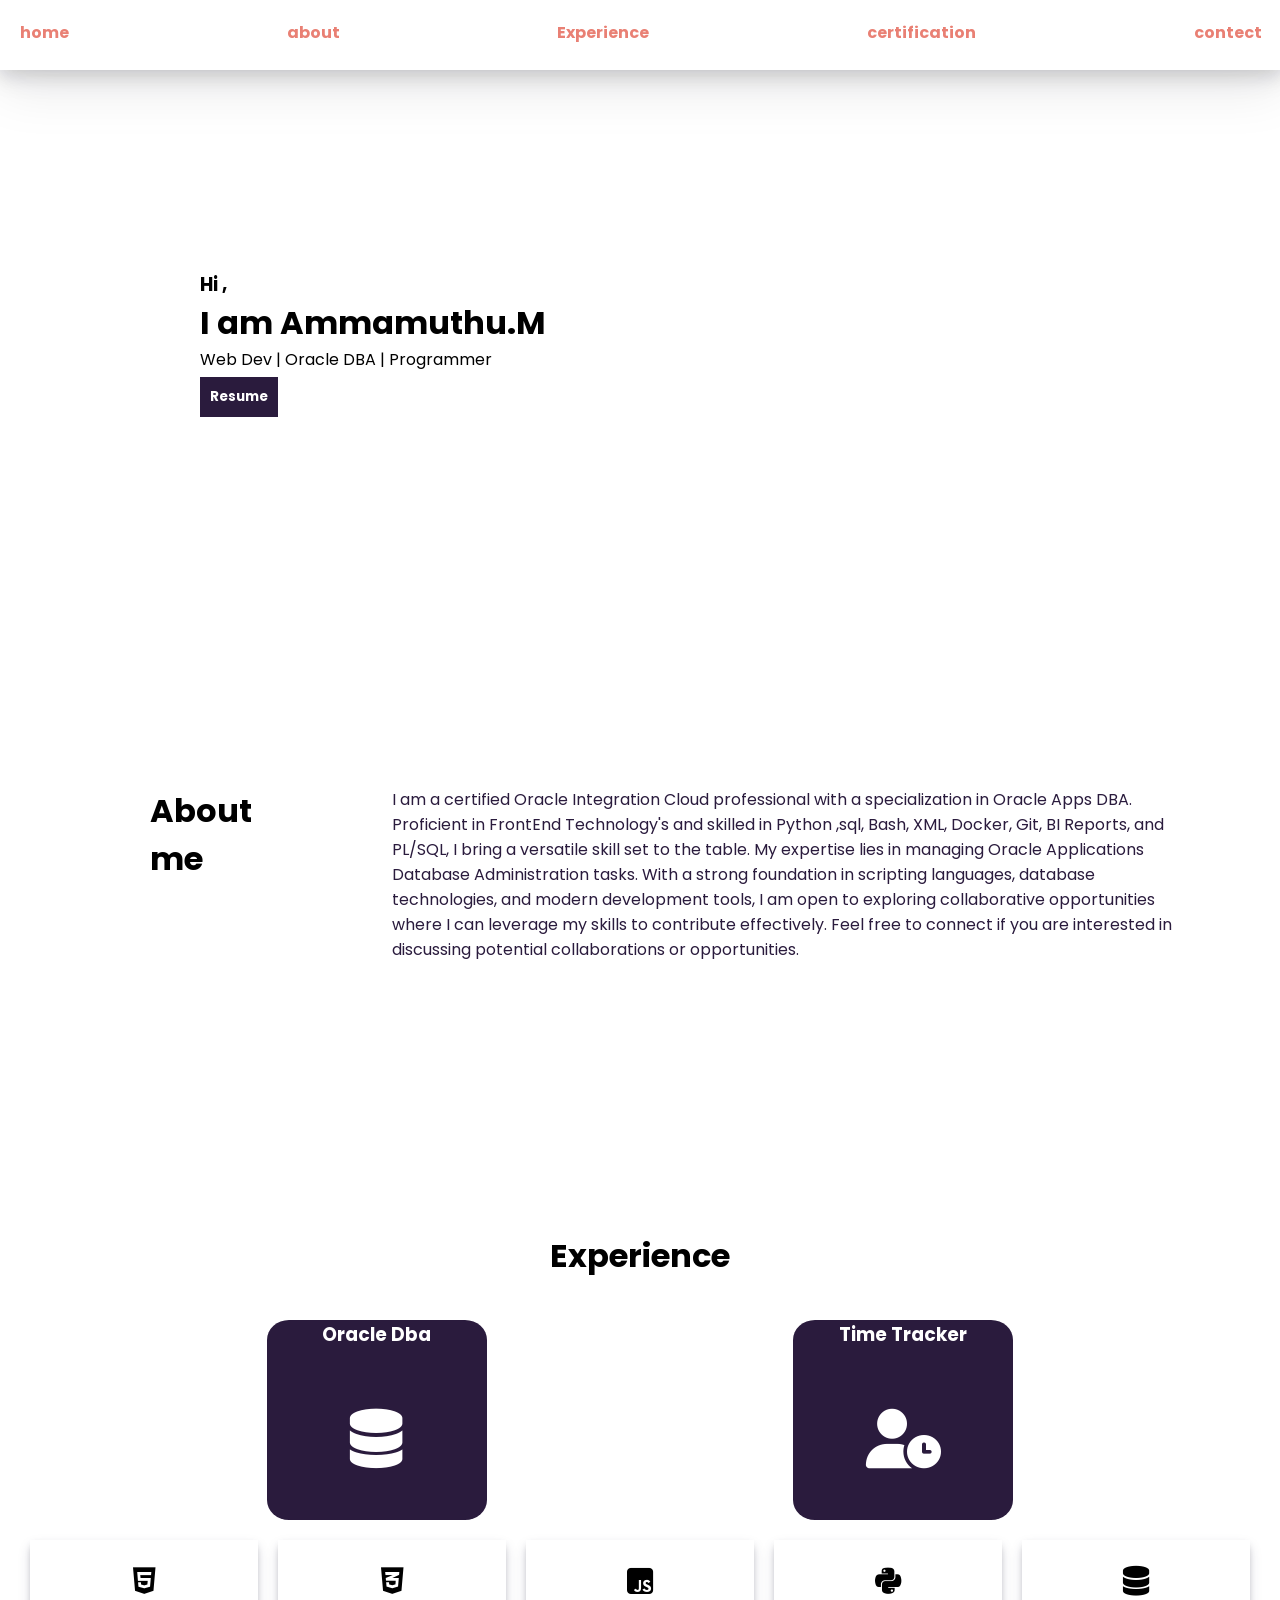
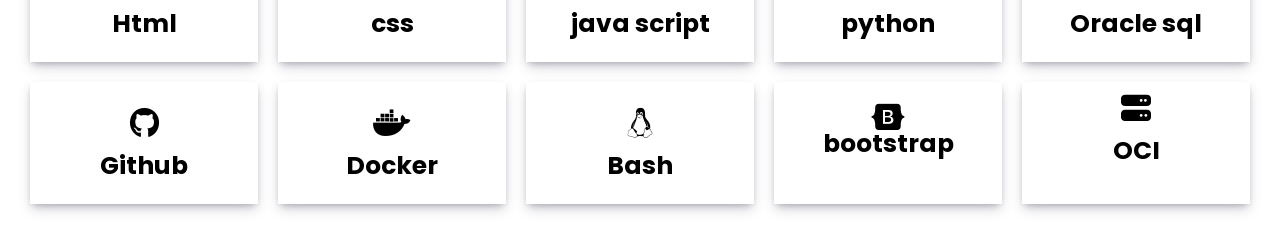
==== home.html @ 78365965 "Add files via upload First push on folio" ====
<!DOCTYPE html>
<html lang="en">

<head>
    <meta charset="UTF-8">
    <meta http-equiv="X-UA-Compatible" content="IE=edge">
    <meta name="viewport" content="width=device-width, initial-scale=1.0">
    <title>Document</title>
    <link rel="stylesheet" href="style.css">
    <!-- For icons -->
    <!-- <link rel="stylesheet" href="https://unpkg.com/boxicons@latest/css/boxicons.min.css"> -->
    <link rel="stylesheet" href="https://cdnjs.cloudflare.com/ajax/libs/font-awesome/6.5.1/css/all.min.css">
    <!-- For Scroll -->
    <link href="https://unpkg.com/aos@2.3.1/dist/aos.css" rel="stylesheet">
</head>

<body>
    <!-- Nav bar -->
    <div class="nav">
        <p> <a href="#home">home</a></p>
        <p> <a href="#about">about</a></p>
        <p> <a href="#experience">Experience</a></p>
        <p>certification</p>
        <p>contect</p>
    </div>

    <!-- Home content -->

    <div id="home">
        <h3>Hi ,</h1>
            <h1>I am Ammamuthu.M</h1>
            <p>Web Dev | Oracle DBA | Programmer</p>
            <button class="cv"><a href="https://drive.google.com/file/d/1HIdIQos8ESiyCvPLMY0kb2cvi-lAjPSE/view?usp=sharing" target="_blank" style="color: white;">Resume</a> </button>
    </div>


    <!-- About me -->
    <div id="about">
        <div class="head">
            <h1>About me</h1>
        </div>
        <div class="summery">
            <P>I am a certified Oracle Integration Cloud professional with a specialization in Oracle Apps DBA.
                Proficient in FrontEnd Technology's and skilled in Python ,sql, Bash, XML, Docker, Git, BI Reports, and
                PL/SQL, I bring a versatile skill set to the table.
                My expertise lies in managing Oracle Applications Database Administration tasks. With a strong
                foundation in scripting languages, database technologies, and modern development tools,
                I am open to exploring collaborative opportunities where I can leverage my skills to contribute
                effectively. Feel free to connect if you are interested in discussing potential collaborations or
                opportunities. </P>
        </div>
    </div>

    <!-- Experience -->
    <div id="experience">
        <h1>Experience</h1>
        <div class="works">
            <div class="one" onmouseover="Mover1(this)" , onmouseout="Mout1(this)">

                <h3>Oracle Dba</h3>
                <i class="fa-solid fa-database"></i>
            </div>
            <div class="two" onmouseover="Mover2(this)" , onmouseout="Mout2(this)">
                <h3>Time Tracker</h3>
                <i class="fa-solid fa-user-clock"></i>
            </div>
        </div>

        <div class="skills">
            <div class="html"><i class="fa-brands fa-html5"></i>
                <h5>Html</h5>
            </div>
            <div class="css"><i class="fa-brands fa-css3-alt"></i>
                <h5>css</h5>
            </div>
            <div class="js"><i class="fa-brands fa-square-js"></i>
                <h5>java script</h5>
            </div>
            <div class="py"><i class="fa-brands fa-python"></i>
                <h5>python</h5>
            </div>
            <div class="sql"><i class="fa-solid fa-database"></i>
                <h5>Oracle sql</h5>
            </div>
            <div class="git"><i class="fa-brands fa-github"></i>
                <h5>Github</h5>
            </div>
            <div class="docker"><i class="fa-brands fa-docker"></i>
                <h5>Docker</h5>
            </div>
            <div class="bash"><i class="fa-brands fa-linux"></i>
                <h5>Bash</h5>
            </div>
            <div class="bootstrap"><i class="fa-brands fa-bootstrap">
                    <h5>bootstrap</h5>
                </i></div>
            <div class="server"><i class="fa-solid fa-server"></i>
                <h5>OCI</h5>
            </div>
        </div>
    </div>
    <script src="https://unpkg.com/aos@2.3.1/dist/aos.js"></script>
    <script src="script.js"></script>
</body>

</html>
---- style.css ----
/* Google fonts */
@import url('https://fonts.googleapis.com/css2?family=Poppins:wght@300&display=swap');

* {
    margin: 0;
    padding: 0;
    font-family: 'Poppins', sans-serif;
}

a {
    text-decoration: none;
    color: #e98074;
}

.nav {
    display: flex;
    justify-content: space-between;
    padding: 20px;
    font-weight: bold;
    width: 97%;
    height: 30px;
    box-shadow: rgba(17, 17, 26, 0.1) 0px 4px 16px, rgba(17, 17, 26, 0.1) 0px 8px 24px, rgba(17, 17, 26, 0.1) 0px 16px 56px;
    position: sticky;
    color: #e98074;
}

.nav p:hover {
    text-decoration: underline;
    transition: 2s;
}

/* Home content */
#home {
    /* display: flex; */
    /* height: 100%; */
    justify-content: center;
    padding-left: 200px;
    padding-top: 200px;
    padding-bottom: 220px;
    background: url();
}
#home button {
    margin-top: 5px;
    padding: 10px;
    border: none;
    background-color:#2a1b3d;
    color: white;
    font-weight: bold;
    cursor: pointer;
}

#about {
    display: flex;
    gap: 40px;
    padding-left: 150px;
    padding-top: 150px;
    padding-bottom: 260px;
    height: 100%;
}

about .head {
    padding: 10px;

}

#about .summery {
    padding-left: 100px;
    padding-right: 100px;
    color: #2a1b3d;
}

/* experience tab */
#experience {
    padding: 10px;
}

#experience h1 {
    text-align: center;
}

#experience .works {
    display: flex;
    gap: 50px;
    justify-content: space-evenly;
    padding-top: 40px;
}

#experience .one {
    background-color: #2a1b3d;
    width: 220px;
    height: 200px;
    color: white;
    text-align: center;border-radius: 10%;
    transition: opacity 0.5s ease-in-out;
    
}
/* #experience .one:hover {
    
    
    opacity: 0.2;
} */

#experience .two {
    background-color: #2a1b3d;
    width: 220px;
    height: 200px;
    color: white;
    text-align: center;
    border-radius: 10%;
}

#experience .one i {
    font-size: 60px;
    margin-top: 60px;
}

#experience .two i {
    font-size: 60px;
    margin-top: 60px;
}

#experience .skills {
    display: flex;
    flex-wrap: wrap; /* Allow items to wrap to the next line */
    justify-content: space-around; 
    max-width: 100%; /* Ensure it doesn't exceed the width of the parent container */
    padding: 10px;
}

#experience .skills > div {
    text-align: center; 
    width: calc(20% - 20px); /* Adjust width as needed and considering padding */
    margin: 10px; 
    padding: 5px;
    box-sizing: border-box; 
}

#experience .skills .html {
    text-align: center;
    font-size: 30px;
    padding: 20px;
    box-shadow: rgba(50, 50, 93, 0.25) 0px 6px 12px -2px, rgba(0, 0, 0, 0.3) 0px 3px 7px -3px;
}

#experience .skills .css {
    text-align: center;
    font-size: 30px;
    padding: 20px;
    box-shadow: rgba(50, 50, 93, 0.25) 0px 6px 12px -2px, rgba(0, 0, 0, 0.3) 0px 3px 7px -3px;
}
#experience .skills .js {
    text-align: center;
    font-size: 30px;
    padding: 20px;
    box-shadow: rgba(50, 50, 93, 0.25) 0px 6px 12px -2px, rgba(0, 0, 0, 0.3) 0px 3px 7px -3px;
}
#experience .skills .sql {
    text-align: center;
    font-size: 30px;
    padding: 20px;
    box-shadow: rgba(50, 50, 93, 0.25) 0px 6px 12px -2px, rgba(0, 0, 0, 0.3) 0px 3px 7px -3px;
}
#experience .skills .bash {
    text-align: center;
    font-size: 30px;
    padding: 20px;
    box-shadow: rgba(50, 50, 93, 0.25) 0px 6px 12px -2px, rgba(0, 0, 0, 0.3) 0px 3px 7px -3px;
}
#experience .skills .server {
    text-align: center;
    font-size: 30px;
    box-shadow: rgba(50, 50, 93, 0.25) 0px 6px 12px -2px, rgba(0, 0, 0, 0.3) 0px 3px 7px -3px;
}
#experience .skills .py {
    text-align: center;
    font-size: 30px;
    padding: 20px;
    box-shadow: rgba(50, 50, 93, 0.25) 0px 6px 12px -2px, rgba(0, 0, 0, 0.3) 0px 3px 7px -3px;
}
#experience .skills .bootstrap {
    text-align: center;
    font-size: 30px;
    padding: 20px;
    box-shadow: rgba(50, 50, 93, 0.25) 0px 6px 12px -2px, rgba(0, 0, 0, 0.3) 0px 3px 7px -3px;
}
#experience .skills .git {
    text-align: center;
    font-size: 30px;
    padding: 20px;
    box-shadow: rgba(50, 50, 93, 0.25) 0px 6px 12px -2px, rgba(0, 0, 0, 0.3) 0px 3px 7px -3px;
}
#experience .skills .docker {
    text-align: center;
    font-size: 30px;
    padding: 20px;
    box-shadow: rgba(50, 50, 93, 0.25) 0px 6px 12px -2px, rgba(0, 0, 0, 0.3) 0px 3px 7px -3px;
}
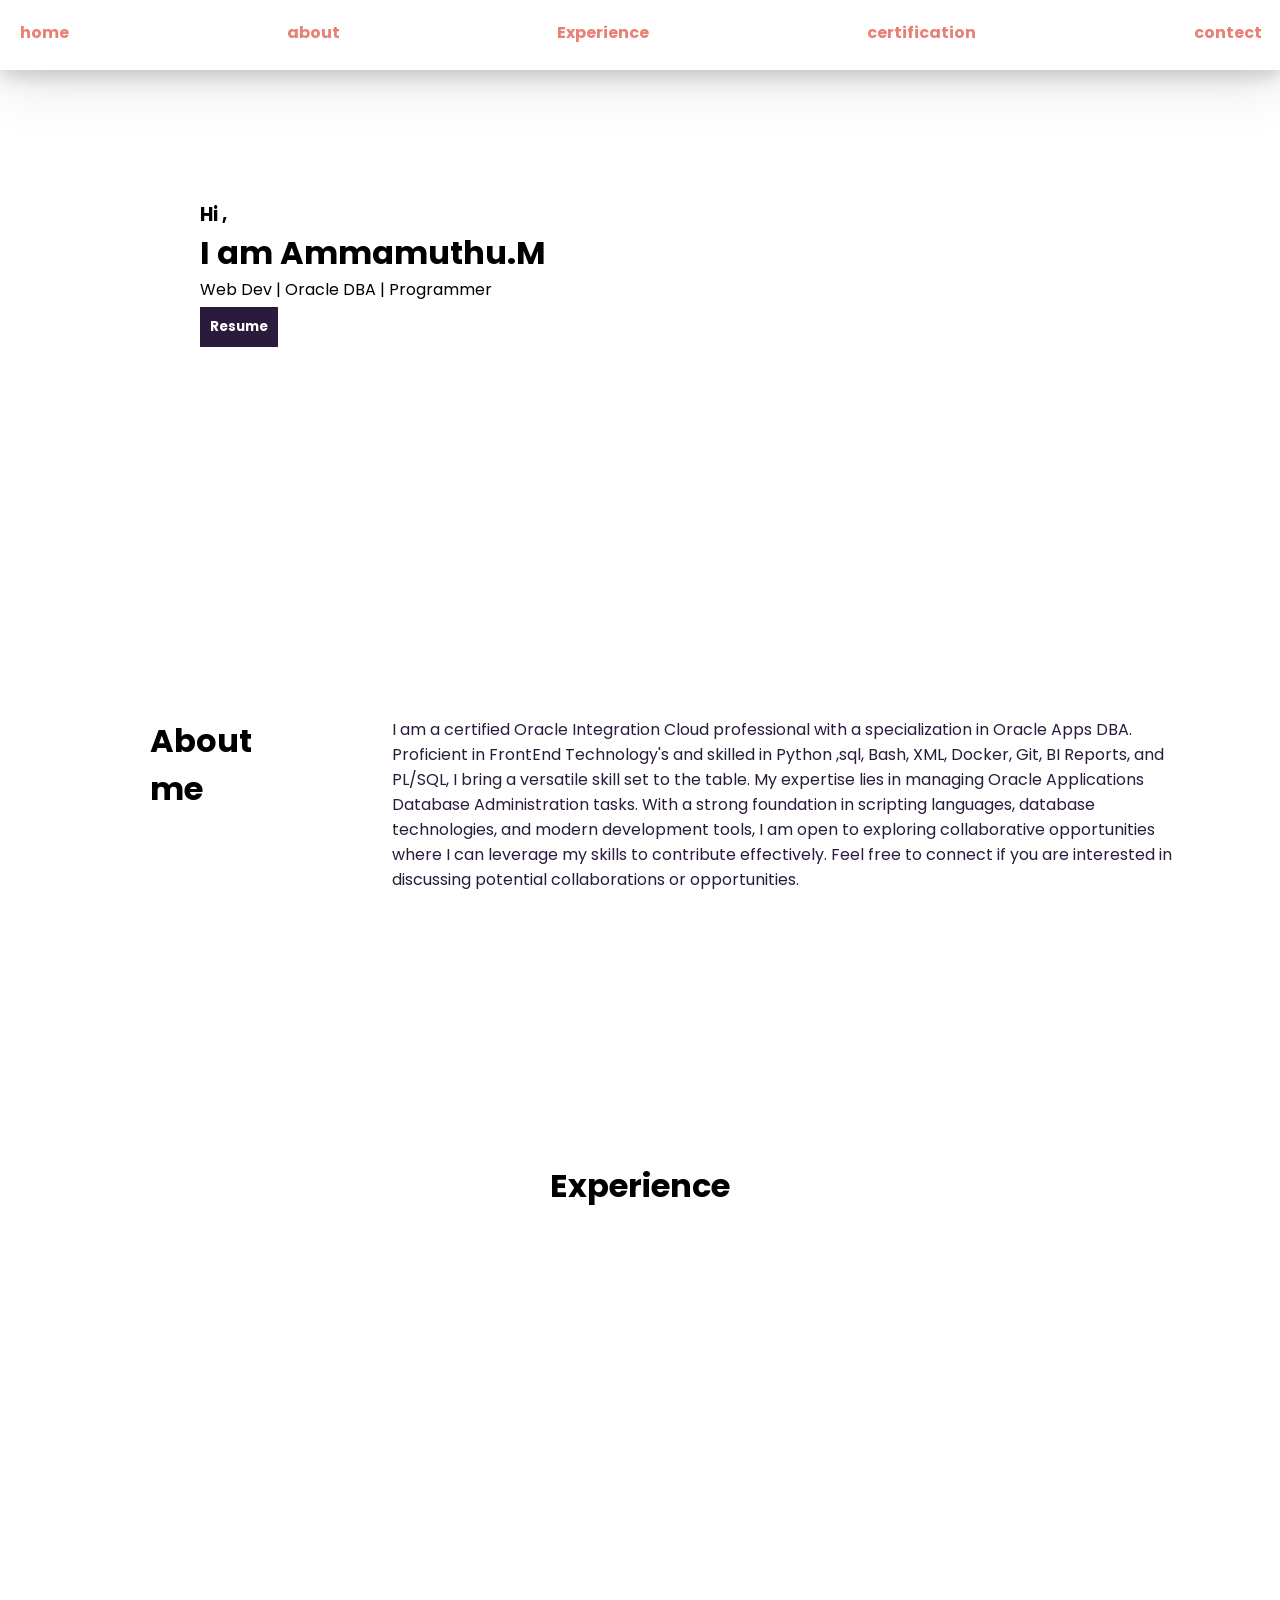
==== commit 273e9ffe: "Added some animation" ====
--- a/home.html
+++ b/home.html
@@ -5,11 +5,12 @@
     <meta charset="UTF-8">
     <meta http-equiv="X-UA-Compatible" content="IE=edge">
     <meta name="viewport" content="width=device-width, initial-scale=1.0">
-    <title>Document</title>
+    <title>Portfolio - Ammamuthu</title>
     <link rel="stylesheet" href="style.css">
     <!-- For icons -->
     <!-- <link rel="stylesheet" href="https://unpkg.com/boxicons@latest/css/boxicons.min.css"> -->
     <link rel="stylesheet" href="https://cdnjs.cloudflare.com/ajax/libs/font-awesome/6.5.1/css/all.min.css">
+    <link rel="icon" type="image/x-icon" href="coding.svg">
     <!-- For Scroll -->
     <link href="https://unpkg.com/aos@2.3.1/dist/aos.css" rel="stylesheet">
 </head>
@@ -30,7 +31,7 @@
         <h3>Hi ,</h1>
             <h1>I am Ammamuthu.M</h1>
             <p>Web Dev | Oracle DBA | Programmer</p>
-            <button class="cv"><a href="https://drive.google.com/file/d/1HIdIQos8ESiyCvPLMY0kb2cvi-lAjPSE/view?usp=sharing" target="_blank" style="color: white;">Resume</a> </button>
+            <button class="cv" data-aos="flip-down"><a href="https://drive.google.com/file/d/1HIdIQos8ESiyCvPLMY0kb2cvi-lAjPSE/view?usp=sharing" target="_blank" style="color: white;">Resume</a> </button>
     </div>
 
 
@@ -39,7 +40,7 @@
         <div class="head">
             <h1>About me</h1>
         </div>
-        <div class="summery">
+        <div class="summery" data-aos="fade-up" >
             <P>I am a certified Oracle Integration Cloud professional with a specialization in Oracle Apps DBA.
                 Proficient in FrontEnd Technology's and skilled in Python ,sql, Bash, XML, Docker, Git, BI Reports, and
                 PL/SQL, I bring a versatile skill set to the table.
@@ -52,9 +53,9 @@
     </div>
 
     <!-- Experience -->
-    <div id="experience">
+    <div id="experience" >
         <h1>Experience</h1>
-        <div class="works">
+        <div class="works" data-aos="flip-up" data-aos-anchor-placement="top-center" >
             <div class="one" onmouseover="Mover1(this)" , onmouseout="Mout1(this)">
 
                 <h3>Oracle Dba</h3>
@@ -66,7 +67,7 @@
             </div>
         </div>
 
-        <div class="skills">
+        <div class="skills" data-aos="flip-down" data-aos-delay ="500">
             <div class="html"><i class="fa-brands fa-html5"></i>
                 <h5>Html</h5>
             </div>
--- a/style.css
+++ b/style.css
@@ -5,6 +5,7 @@
     margin: 0;
     padding: 0;
     font-family: 'Poppins', sans-serif;
+    
 }
 
 a {
@@ -20,8 +21,10 @@
     width: 97%;
     height: 30px;
     box-shadow: rgba(17, 17, 26, 0.1) 0px 4px 16px, rgba(17, 17, 26, 0.1) 0px 8px 24px, rgba(17, 17, 26, 0.1) 0px 16px 56px;
-    position: sticky;
+    position: fixed;
+    /* overflow: hidden; */
     color: #e98074;
+    /* background-color: aquamarine; */
 }
 
 .nav p:hover {
@@ -37,7 +40,10 @@
     padding-left: 200px;
     padding-top: 200px;
     padding-bottom: 220px;
-    background: url();
+    background: url(https://img.freepik.com/free-photo/3d-abstract-background-with-modern-plexus-design_1048-17052.jpg?w=826&t=st=1705923426~exp=1705924026~hmac=809b2248d94820fadc6c15c05a31c208e5e0da75c2d1d954d8f5b9ea26bd2b8f);
+    background-repeat: no-repeat;
+    background-size: cover;
+    
 }
 #home button {
     margin-top: 5px;
@@ -56,6 +62,7 @@
     padding-top: 150px;
     padding-bottom: 260px;
     height: 100%;
+
 }
 
 about .head {
@@ -72,6 +79,18 @@
 /* experience tab */
 #experience {
     padding: 10px;
+    }
+#experience::before{
+    
+    /* content: ""; */
+    background: url("ruby-programming-code-background_363039-595.jpg" );
+      background-size: cover;
+      position: absolute;
+      top: 0px;
+      right: 0px;
+      bottom: 0px;
+      left: 0px;
+      opacity: 0.75
 }
 
 #experience h1 {
